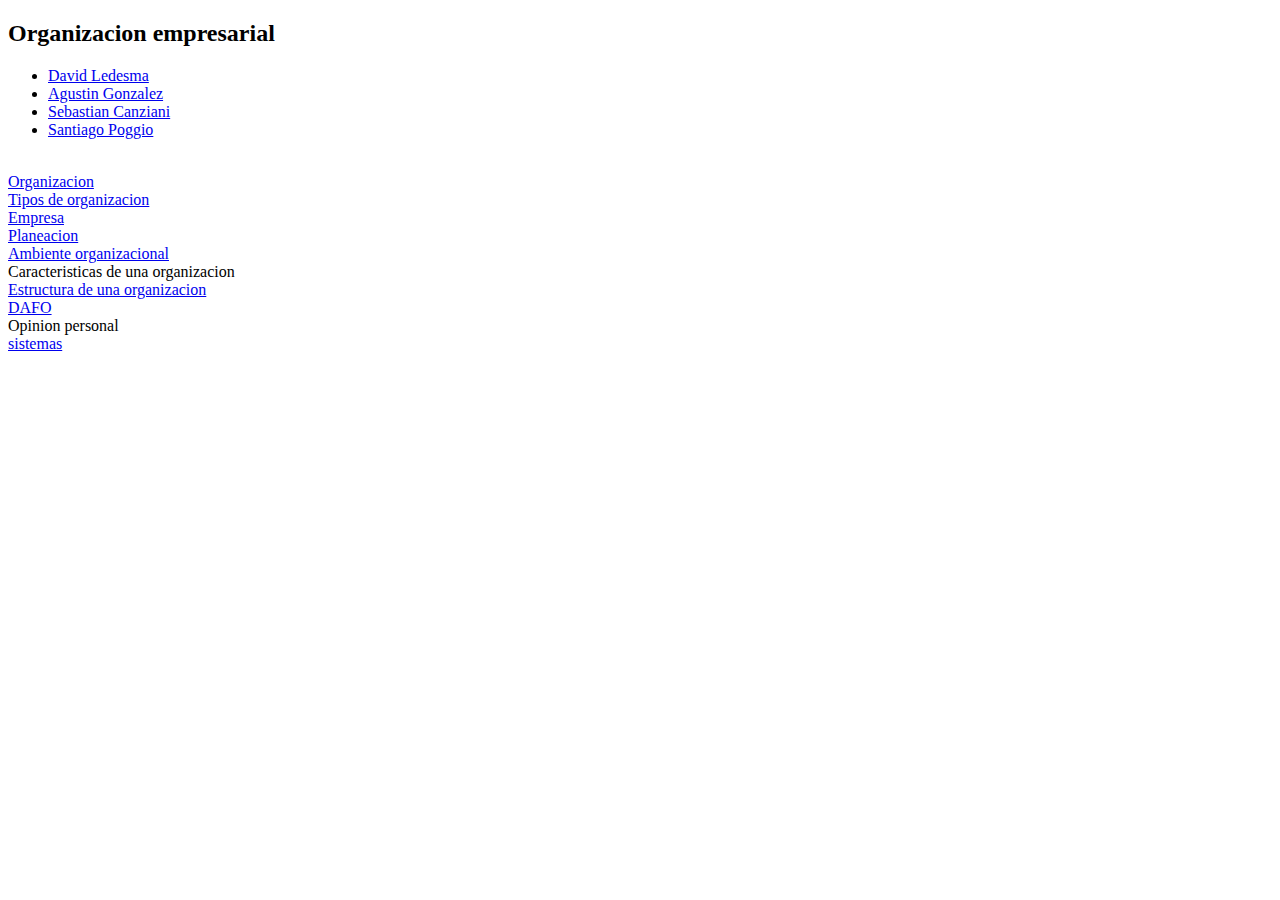
==== index.html @ 64a059a7 "Add files via upload" ====
<!DOCTYPE html>
<html lang="en">
  <head>
    <meta charset="UTF-8" />
    <meta http-equiv="X-UA-Compatible" content="IE=edge" />
    <meta name="viewport" content="width=device-width, initial-scale=1.0" />
    <link rel="stylesheet" href="style.css" />
    <title>Organizacion empresarial</title>
  </head>
  <body>
    <div class="nav">
      <h2>Organizacion empresarial</h2>
      <ul id="item">
        <li><a href="#home">David Ledesma</a></li>
        <li><a href="#about">Agustin Gonzalez</a></li>
        <li><a href="#clases">Sebastian Canziani</a></li>
        <li><a href="#contacto">Santiago Poggio</a></li>

        </div>
      </ul>
      <i id="bar" class="fa fa-bars" aria-hidden="true"></i>
    </div>


    <br />
    <div class="container">
      <div class="hexagonArea first">
        <div class="hexagon"><a href="organizacion.html">Organizacion</a></div>
      </div>
      <div class="hexagonArea first">
        <div class="hexagon"><a href="tipos.html">Tipos de organizacion</a></div>
      </div>
      <div class="hexagonArea first">
        <div class="hexagon"><a href="empresa.html">Empresa</a></div>
      </div>
      <div class="hexagonArea first">
        <div class="hexagon"><a href="planeacion.html">Planeacion</a></div>
      </div>
      <div class="hexagonArea first">
        <div class="hexagon"><a href="ambiente.html">Ambiente organizacional</a></div>
      </div>
      <div class="hexagonArea first">
        <div class="hexagon"><a>Caracteristicas de una organizacion</a></div>
      </div>
      <div class="hexagonArea first">
        <div class="hexagon"><a href="estructura.html">Estructura de una organizacion</a></div>
      </div>
        <div class="hexagonArea first">
        <div class="hexagon"><a href="DAFO.html">DAFO</a></div>
        <div class="hexagonArea first">
          <div class="hexagon"><a>Opinion personal</a></div>
      </div>
      <div class="hexagonArea first">
          <div class="hexagon"><a href="Sistemas.html">sistemas</a></div>
      </div>
      </div>
    </div>
  </body>
</html>
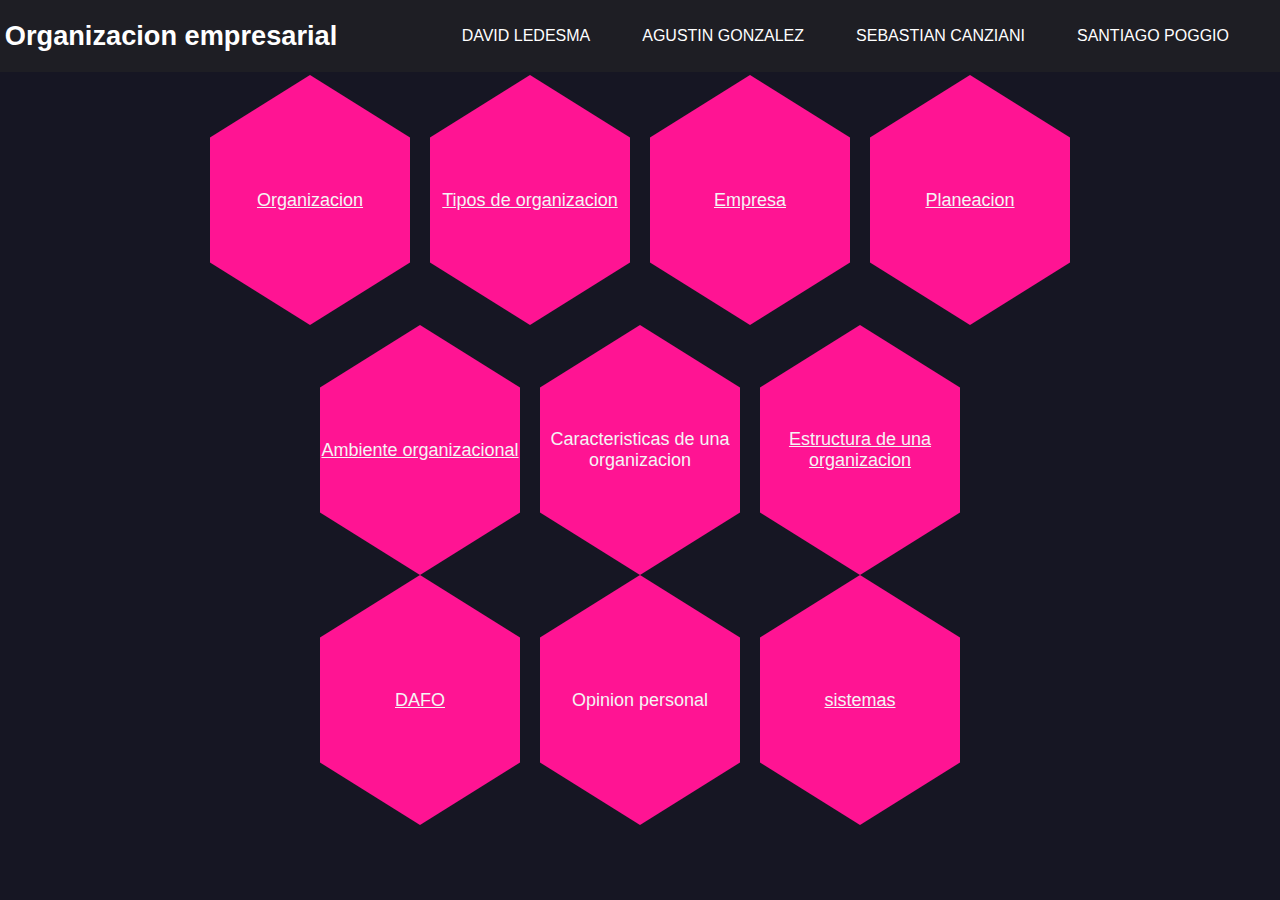
==== commit 015b7cbd: "1" ====
--- a/index.html
+++ b/index.html
@@ -1,59 +1,59 @@
-<!DOCTYPE html>
-<html lang="en">
-  <head>
-    <meta charset="UTF-8" />
-    <meta http-equiv="X-UA-Compatible" content="IE=edge" />
-    <meta name="viewport" content="width=device-width, initial-scale=1.0" />
-    <link rel="stylesheet" href="style.css" />
-    <title>Organizacion empresarial</title>
-  </head>
-  <body>
-    <div class="nav">
-      <h2>Organizacion empresarial</h2>
-      <ul id="item">
-        <li><a href="#home">David Ledesma</a></li>
-        <li><a href="#about">Agustin Gonzalez</a></li>
-        <li><a href="#clases">Sebastian Canziani</a></li>
-        <li><a href="#contacto">Santiago Poggio</a></li>
-
-        </div>
-      </ul>
-      <i id="bar" class="fa fa-bars" aria-hidden="true"></i>
-    </div>
-
-
-    <br />
-    <div class="container">
-      <div class="hexagonArea first">
-        <div class="hexagon"><a href="organizacion.html">Organizacion</a></div>
-      </div>
-      <div class="hexagonArea first">
-        <div class="hexagon"><a href="tipos.html">Tipos de organizacion</a></div>
-      </div>
-      <div class="hexagonArea first">
-        <div class="hexagon"><a href="empresa.html">Empresa</a></div>
-      </div>
-      <div class="hexagonArea first">
-        <div class="hexagon"><a href="planeacion.html">Planeacion</a></div>
-      </div>
-      <div class="hexagonArea first">
-        <div class="hexagon"><a href="ambiente.html">Ambiente organizacional</a></div>
-      </div>
-      <div class="hexagonArea first">
-        <div class="hexagon"><a>Caracteristicas de una organizacion</a></div>
-      </div>
-      <div class="hexagonArea first">
-        <div class="hexagon"><a href="estructura.html">Estructura de una organizacion</a></div>
-      </div>
-        <div class="hexagonArea first">
-        <div class="hexagon"><a href="DAFO.html">DAFO</a></div>
-        <div class="hexagonArea first">
-          <div class="hexagon"><a>Opinion personal</a></div>
-      </div>
-      <div class="hexagonArea first">
-          <div class="hexagon"><a href="Sistemas.html">sistemas</a></div>
-      </div>
-      </div>
-    </div>
-  </body>
-</html>
+<!DOCTYPE html>
+<html lang="en">
+  <head>
+    <meta charset="UTF-8" />
+    <meta http-equiv="X-UA-Compatible" content="IE=edge" />
+    <meta name="viewport" content="width=device-width, initial-scale=1.0" />
+    <link rel="stylesheet" href="style.css" />
+    <title>Organizacion empresarial</title>
+  </head>
+  <body>
+    <div class="nav">
+      <h2>Organizacion empresarial</h2>
+      <ul id="item">
+        <li><a href="#home">David Ledesma</a></li>
+        <li><a href="#about">Agustin Gonzalez</a></li>
+        <li><a href="#clases">Sebastian Canziani</a></li>
+        <li><a href="#contacto">Santiago Poggio</a></li>
+
+        </div>
+      </ul>
+      <i id="bar" class="fa fa-bars" aria-hidden="true"></i>
+    </div>
+
+
+    <br />
+    <div class="container">
+      <div class="hexagonArea first">
+        <div class="hexagon"><a href="organizacion.html">Organizacion</a></div>
+      </div>
+      <div class="hexagonArea first">
+        <div class="hexagon"><a href="tipos.html">Tipos de organizacion</a></div>
+      </div>
+      <div class="hexagonArea first">
+        <div class="hexagon"><a href="empresa.html">Empresa</a></div>
+      </div>
+      <div class="hexagonArea first">
+        <div class="hexagon"><a href="planeacion.html">Planeacion</a></div>
+      </div>
+      <div class="hexagonArea first">
+        <div class="hexagon"><a href="ambiente.html">Ambiente organizacional</a></div>
+      </div>
+      <div class="hexagonArea first">
+        <div class="hexagon"><a>Caracteristicas de una organizacion</a></div>
+      </div>
+      <div class="hexagonArea first">
+        <div class="hexagon"><a href="estructura.html">Estructura de una organizacion</a></div>
+      </div>
+        <div class="hexagonArea first">
+        <div class="hexagon"><a href="DAFO.html">DAFO</a></div>
+        <div class="hexagonArea first">
+          <div class="hexagon"><a>Opinion personal</a></div>
+      </div>
+      <div class="hexagonArea first">
+          <div class="hexagon"><a href="Sistemas.html">sistemas</a></div>
+      </div>
+      </div>
+    </div>
+  </body>
+</html>
--- a/style.css
+++ b/style.css
@@ -0,0 +1,131 @@
+
+* {
+        margin: 0;
+        padding: 0;
+    font-family: 'Poppins', sans-serif;
+
+}
+
+body{
+    display: flex;
+    justify-content: center;
+    align-items: center;
+    min-height: 100vh;
+    background: #161623;
+}
+.nav {
+    position: fixed;
+    display: flex;
+    flex-direction: row;
+    justify-content: space-between;
+    align-items: center;
+    width: 100%;
+    padding: 1.25rem 6.5rem;
+    background-color: rgb(30, 30, 36);
+    z-index: 1000;
+    top: 0;
+}
+
+.nav h2 {
+    color: #fff;
+    font-size: 1.7rem;
+    padding-left: 0.3rem;
+}
+
+
+#item {
+    display: flex;
+    flex-direction: row;
+    justify-content: center;
+}
+
+#item li {
+    list-style: none;
+    padding-right: 50px;
+}
+
+#item li a {
+    text-decoration: none;
+    font-size: 1rem;
+    text-transform: uppercase;
+    color: #fff;
+}
+
+#item li a:hover {
+    color: deeppink;
+}
+#bar {
+    color: deeppink;
+    font-weight: lighter;
+    font-size: 1.5rem;
+    display: none;
+}
+.titulo {
+    background: rgb(180, 2, 45);
+    opacity: 90%;
+    height: 100vh;
+    padding-top: 1rem;
+    padding-left: 1rem;
+    justify-content: center;
+    align-items: center;
+}
+
+.subtitulo {
+
+    background-opacity: 20%;
+    padding-top: 1rem;
+    padding-left: 1rem;
+    justify-content: center;
+    align-items: center;
+
+}
+
+
+.container{
+    width: 950px;
+    display: flex;
+    justify-content: center;
+    align-items: center;
+    flex-wrap: wrap;
+    
+}
+
+.container .hexagonArea  {
+    display: flex;
+
+}
+
+.container .hexagonArea .last{
+    transform: translateY(-45px);
+}
+
+.container .hexagonArea .hexagon {
+    position: relative;
+    width: 200px;
+    height: 250px;
+    margin: 0 10px;
+    clip-path: polygon(0 25%, 50% 0, 100% 25%, 100% 75%, 50% 100%, 0 75%);
+    background: deeppink;
+    display: flex;
+    justify-content: center;
+    align-items: center;
+    flex-direction: column;
+    transition: .5s;
+
+}
+
+.container .hexagonArea .hexagon:hover {
+  
+    background: rgb(169, 20, 255);
+    
+
+}
+
+a{
+    color: whitesmoke;
+    padding: 1px;
+    font-family: 'Poppins', sans-serif;
+    font-size: large;
+    text-align: center;
+}
+
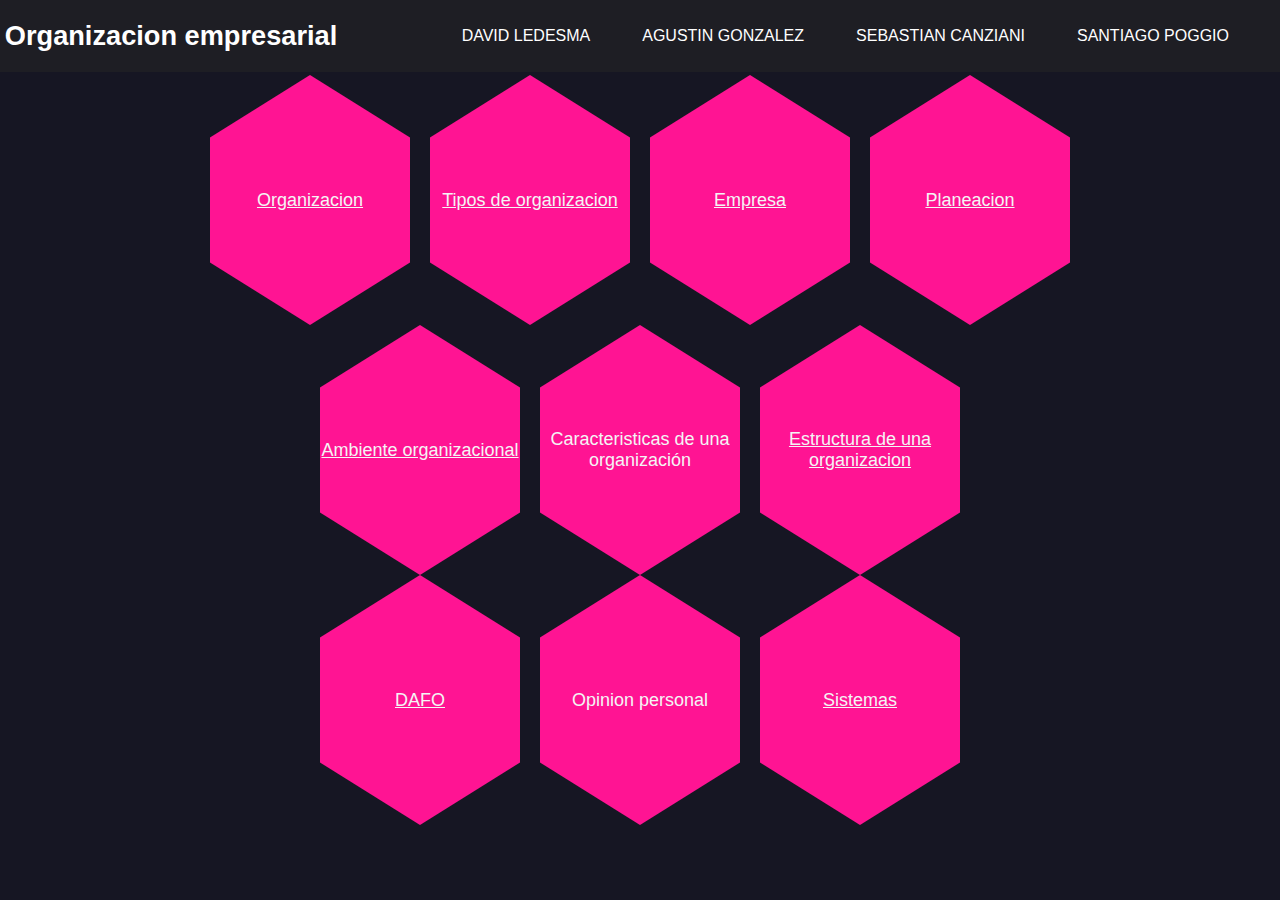
==== commit ccfffff0: "v1.1" ====
--- a/index.html
+++ b/index.html
@@ -40,7 +40,7 @@
         <div class="hexagon"><a href="ambiente.html">Ambiente organizacional</a></div>
       </div>
       <div class="hexagonArea first">
-        <div class="hexagon"><a>Caracteristicas de una organizacion</a></div>
+        <div class="hexagon"><a>Caracteristicas de una organización</a></div>
       </div>
       <div class="hexagonArea first">
         <div class="hexagon"><a href="estructura.html">Estructura de una organizacion</a></div>
@@ -51,7 +51,7 @@
           <div class="hexagon"><a>Opinion personal</a></div>
       </div>
       <div class="hexagonArea first">
-          <div class="hexagon"><a href="Sistemas.html">sistemas</a></div>
+          <div class="hexagon"><a href="Sistemas.html">Sistemas</a></div>
       </div>
       </div>
     </div>
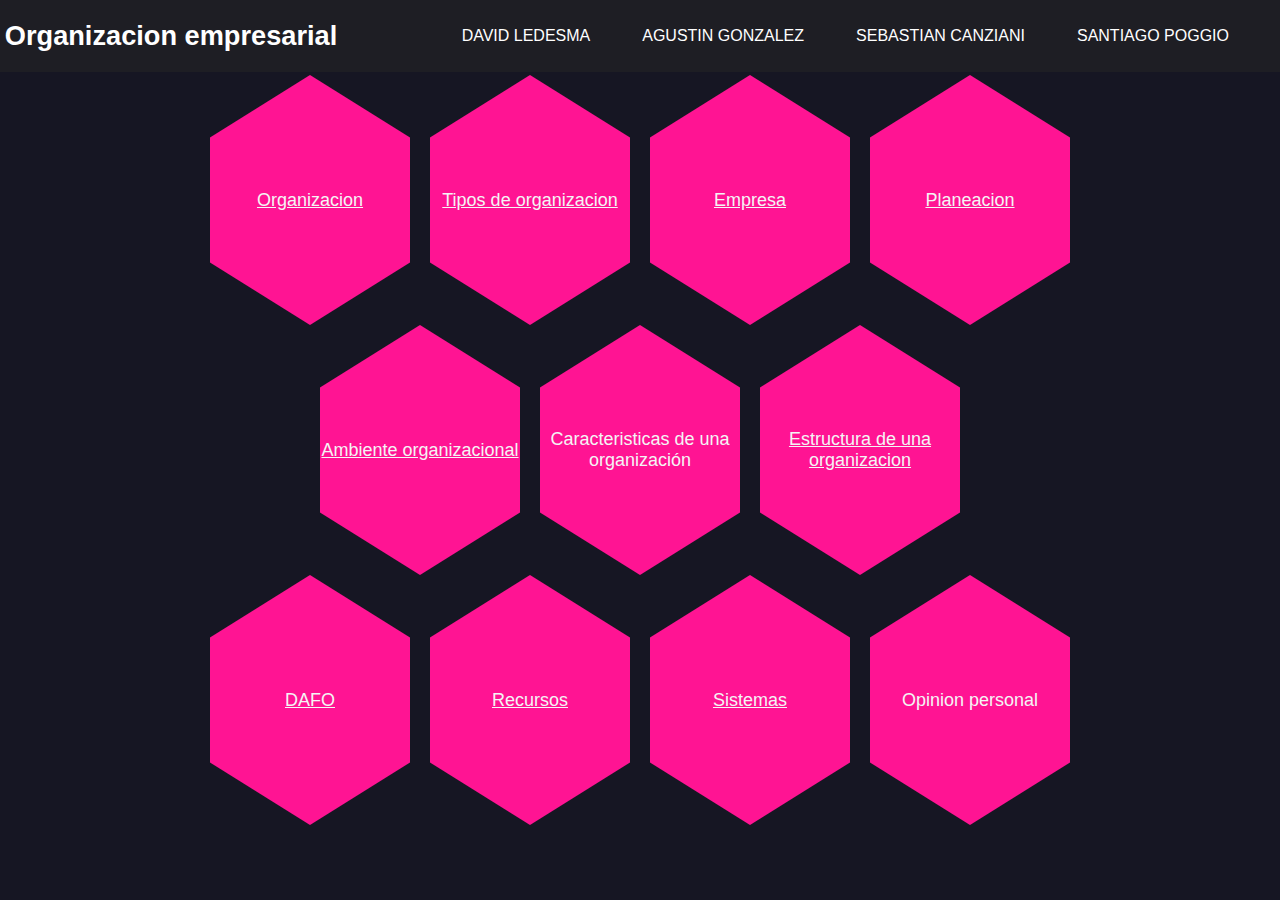
==== commit b7ddbb19: "v1.3" ====
--- a/index.html
+++ b/index.html
@@ -47,11 +47,14 @@
       </div>
         <div class="hexagonArea first">
         <div class="hexagon"><a href="DAFO.html">DAFO</a></div>
-        <div class="hexagonArea first">
-          <div class="hexagon"><a>Opinion personal</a></div>
+      <div class="hexagonArea first">
+          <div class="hexagon"><a href="recursos.html">Recursos</a></div>
+      </div>  
+      <div class="hexagonArea first">
+          <div class="hexagon"><a href="sistemas.html">Sistemas</a></div>
       </div>
       <div class="hexagonArea first">
-          <div class="hexagon"><a href="Sistemas.html">Sistemas</a></div>
+          <div class="hexagon"><a>Opinion personal</a></div>
       </div>
       </div>
     </div>
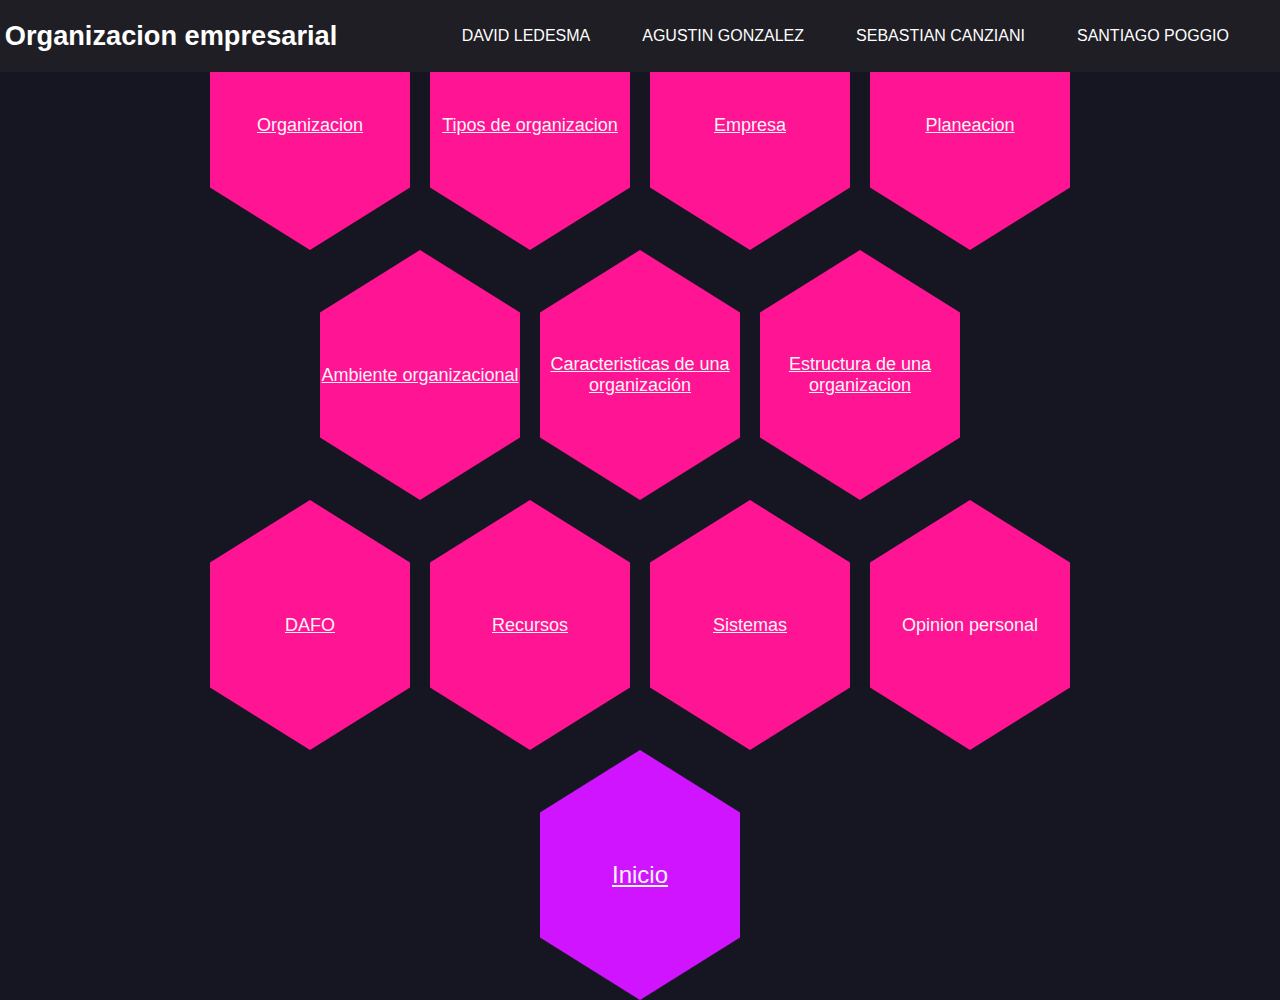
==== commit 811cbbbd: "v1.4" ====
--- a/index.html
+++ b/index.html
@@ -40,7 +40,7 @@
         <div class="hexagon"><a href="ambiente.html">Ambiente organizacional</a></div>
       </div>
       <div class="hexagonArea first">
-        <div class="hexagon"><a>Caracteristicas de una organización</a></div>
+        <div class="hexagon"><a href="car.html">Caracteristicas de una organización</a></div>
       </div>
       <div class="hexagonArea first">
         <div class="hexagon"><a href="estructura.html">Estructura de una organizacion</a></div>
@@ -57,6 +57,12 @@
           <div class="hexagon"><a>Opinion personal</a></div>
       </div>
       </div>
+    <div class="container2">
+      <div class="hexagonArea2 first">
+        <div class="hexagon2">
+            <a href="home.html">Inicio</a>
+        </div>
     </div>
+    
   </body>
 </html>
--- a/style.css
+++ b/style.css
@@ -129,3 +129,55 @@
     text-align: center;
 }
 
+.container2 {
+    width: 950px;
+    display: flex;
+    justify-content: center;
+    align-items: center;
+    flex-wrap: wrap;
+
+}
+
+.container2 .hexagonArea2 {
+    display: flex;
+
+}
+
+.container2 .hexagonArea2 .last {
+    transform: translateY(-45px);
+}
+
+.container2 .hexagonArea2 .hexagon2 {
+    position: relative;
+    width: 200px;
+    height: 250px;
+    margin: 0 10px;
+    clip-path: polygon(0 25%, 50% 0, 100% 25%, 100% 75%, 50% 100%, 0 75%);
+    background: rgb(208, 20, 255);
+    display: flex;
+    justify-content: center;
+    align-items: center;
+    flex-direction: inherit;
+    transition: .5s;
+
+
+}
+
+.container2 .hexagonArea2 .hexagon2:hover {
+
+    background: rgb(169, 20, 255);
+
+
+}
+
+.container2 .hexagonArea2 .hexagon2 a {
+    font-size: 1.5rem;
+}
+
+.container ul {
+    color: whitesmoke
+}
+
+* {
+    text-align: center;
+}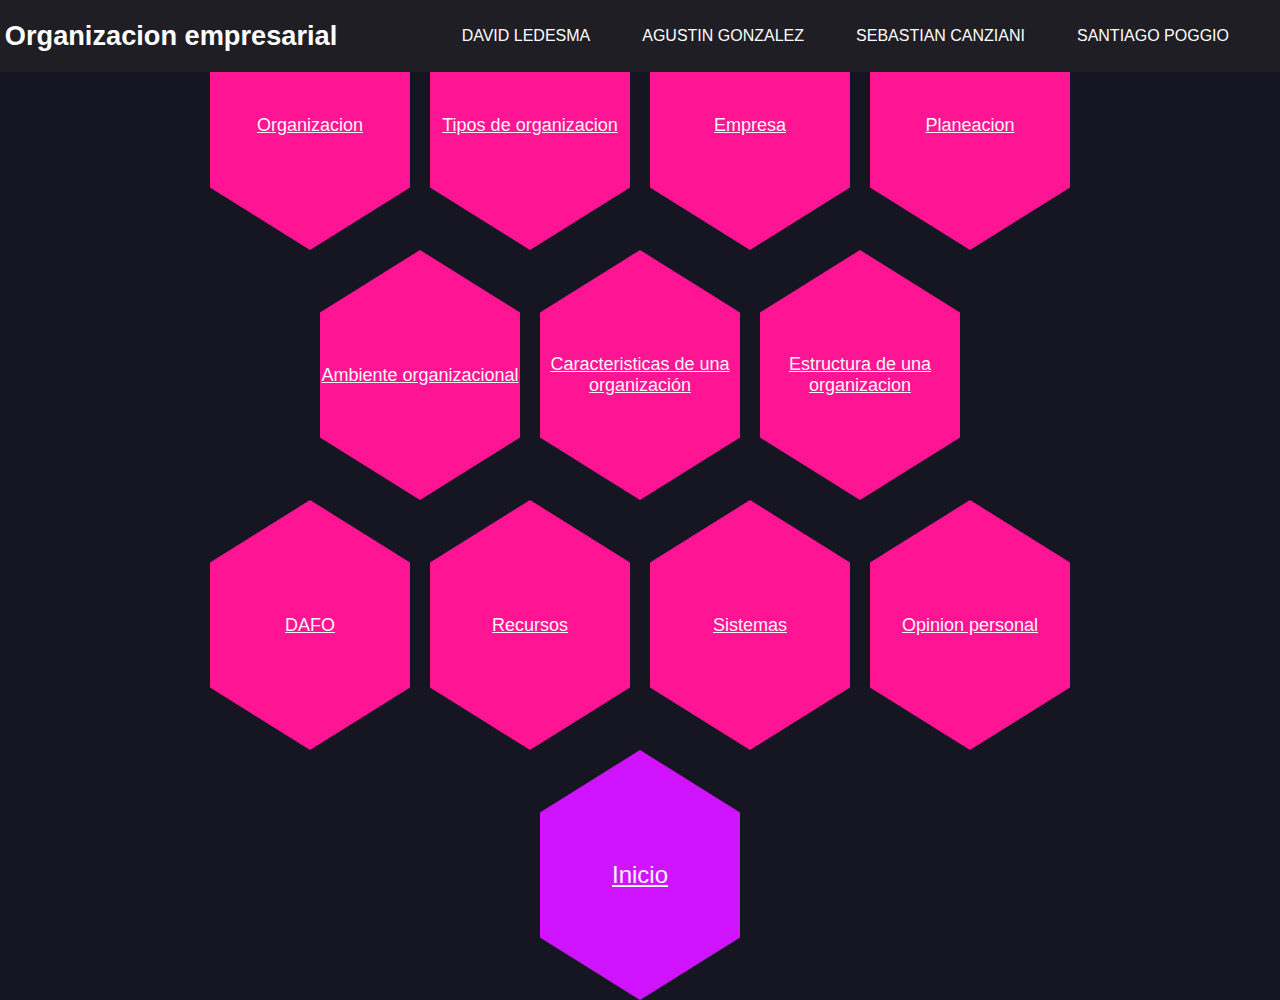
==== commit 033740b4: "v1.5" ====
--- a/index.html
+++ b/index.html
@@ -54,7 +54,7 @@
           <div class="hexagon"><a href="sistemas.html">Sistemas</a></div>
       </div>
       <div class="hexagonArea first">
-          <div class="hexagon"><a>Opinion personal</a></div>
+          <div class="hexagon"><a href="opinion.html">Opinion personal</a></div>
       </div>
       </div>
     <div class="container2">
